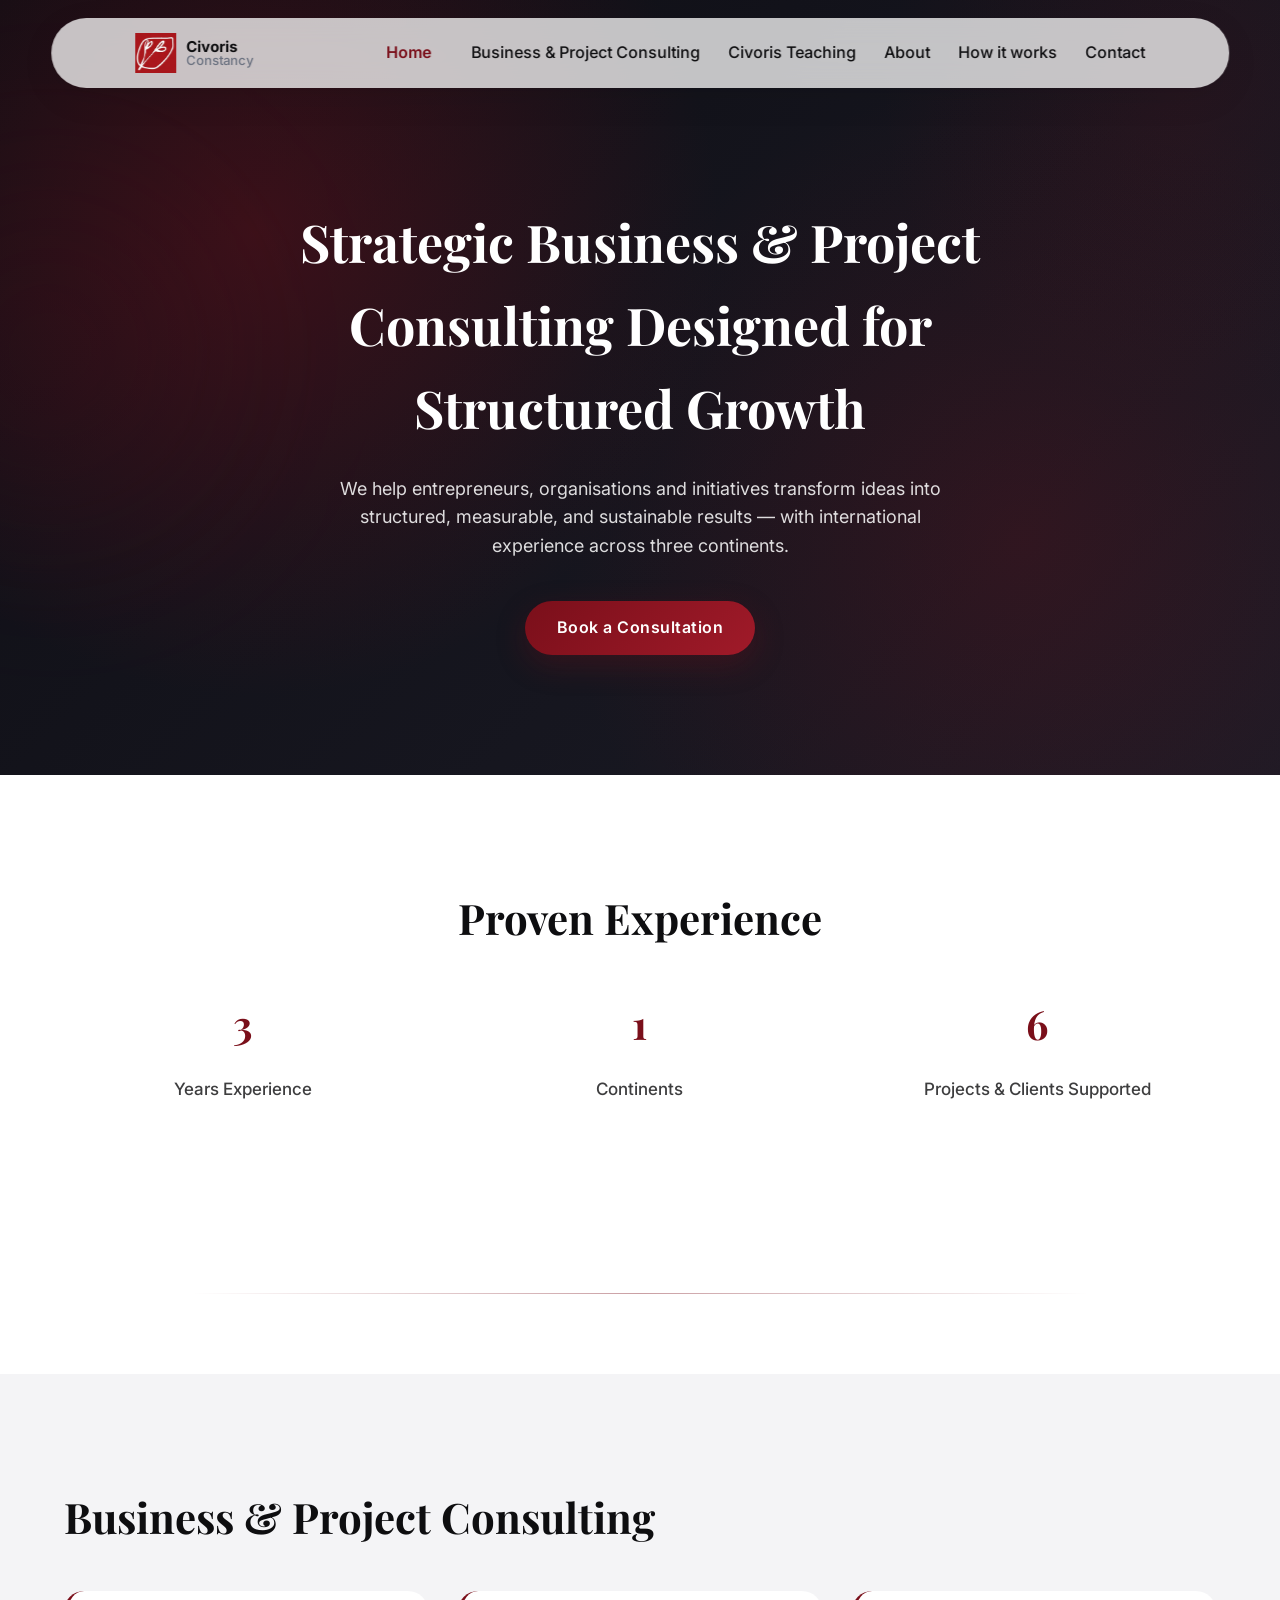
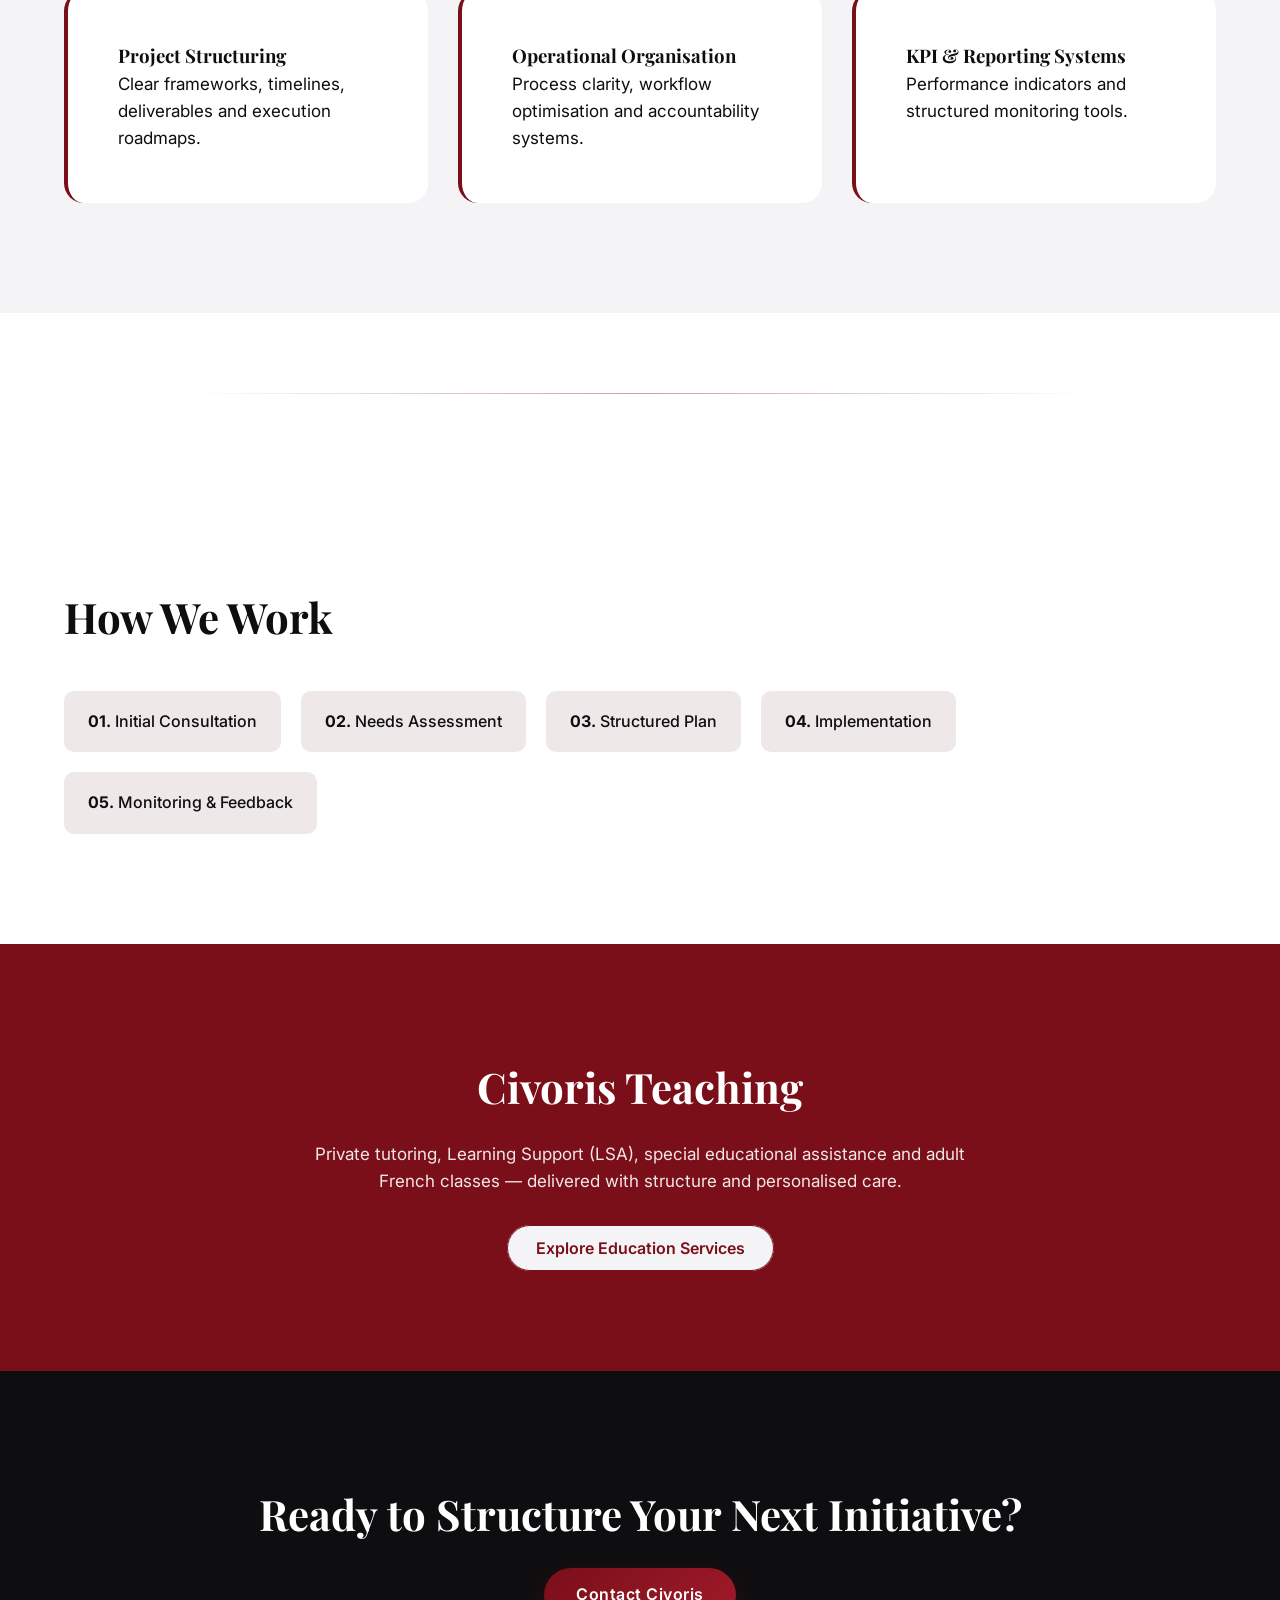
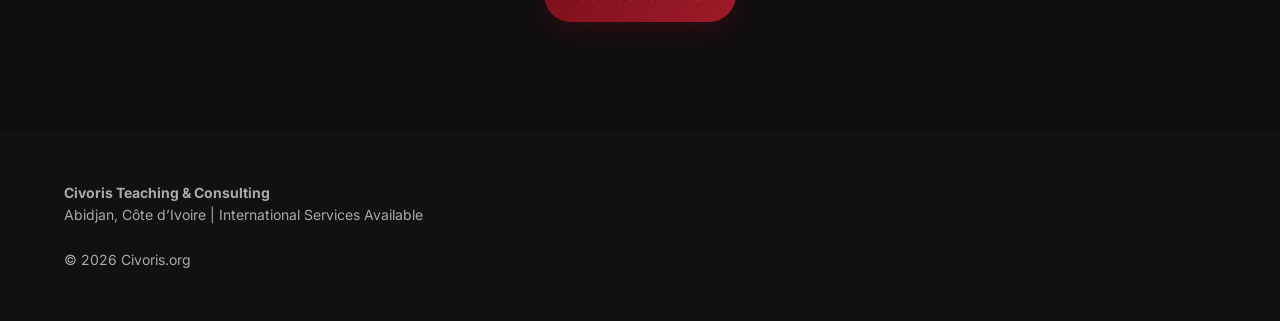
==== index.html @ f6cb470a "Initial Civoris website" ====
<!DOCTYPE html>
<html lang="en">
<head>
<meta charset="UTF-8">
<meta name="viewport" content="width=device-width, initial-scale=1.0">
<!-- Prevent clickjacking -->
    <meta http-equiv="X-Frame-Options" content="DENY">

    <!-- Prevent MIME-type sniffing -->
    <meta http-equiv="X-Content-Type-Options" content="nosniff">

    <!-- Basic XSS protection -->
    <meta http-equiv="X-XSS-Protection" content="1; mode=block">

    <!-- Referrer policy (privacy) -->
    <meta name="referrer" content="no-referrer">

<title>Civoris Constancy</title>
    <link rel="stylesheet" href="style.css">


<link href="https://fonts.googleapis.com/css2?family=Inter:wght@300;400;500;600;700&family=Playfair+Display:wght@600;700&display=swap" rel="stylesheet">
<link rel="icon" type="image/png" href="/home_images/civoris_leaf.jpeg">
<meta name="theme-color" content="#7a0f1a">

</head>
<body>
    <!-- HEADER -->
    <header>

<nav id="navbar">
  <div class="container nav-container">
    <div class="logo">
  <a href="#" class="logo-link">
    <img src="/home_images/civoris_leaf.jpeg" alt="Civoris logo">

    <div class="logo-text">
      <span class="brand-main">Civoris</span>
      <span class="brand-sub">Constancy</span>
    </div>
  </a>
</div>
    <ul>
      <li><a class="nav-link active" href="#">Home</a></li>
      <li><a href="../business_and_project_consulting/business.html">Business & Project Consulting</a></li>
      <li><a href="../civoris_teaching/civoris.html">Civoris Teaching</a></li>
      <li><a href="../about/about.html">About</a></li>
      <li><a href="../how_it_works/how.html">How it works</a></li>
      <li><a href="/contact/contact.html">Contact</a></li>
    </ul>
  
<!-- hamburger for mobile -->
            <button class="hamburger" id="hamb" aria-label="Open mobile menu" aria-expanded="false">
                <span class="bar" aria-hidden="true"></span>
            </button>
  </div>
</nav>

    </header>

    <!-- MOBILE NAV PANEL -->
    <div id="mobilePanel" aria-hidden="true">
    <nav style="display:flex;flex-direction:column;gap:6px">

        <button class="mobile-toggle" data-target="m-business" onclick="window.location.href='../business_and_project_consulting/business.html'">
          Business & Project Consulting</button>
       

        <button class="mobile-toggle" data-target="m-teaching" onclick="window.location.href='../civoris_teaching/civoris.html'">Civoris Teaching</button>

        <button class="mobile-toggle" data-target="m-about" onclick="window.location.href='../about/about.html'">About</button>

        <button class="mobile-toggle" data-target="m-how" onclick="window.location.href='../how_it_works/how.html'">How it works</button>

        <a href="/contact/contact.html" class="mobile-link" style="font-weight:700">
            Contact
        </a>

    </nav>
</div>


    <!-- HERO -->
    <main>
<section class="hero">
  <div class="container fade-in">
    <h1>Strategic Business & Project Consulting Designed for Structured Growth</h1>
    <p>We help entrepreneurs, organisations and initiatives transform ideas into structured, measurable, and sustainable results — with international experience across three continents.</p>
    <a href="/contact/contact.html" class="btn-primary">Book a Consultation</a>
  </div>
</section>
<!-- KPI SECTION -->
<section class="kpi">
  <div class="container fade-in">
    <h2>Proven Experience</h2>
    <div class="kpi-grid">
      <div class="kpi-item">
        <h2 class="counter" data-target="8">0</h2>
        <p>Years Experience</p>
      </div>
      <div class="kpi-item">
        <h2 class="counter" data-target="3">0</h2>
        <p>Continents</p>
      </div>
      <div class="kpi-item">
        <h2 class="counter" data-target="20">0</h2>
        <p>Projects & Clients Supported</p>
      </div>
    </div>
  </div>
</section>
<div class="divider"></div>
<!-- SERVICES -->
<section class="services">
  <div class="container fade-in">
    <h2>Business & Project Consulting</h2>
    <div class="service-grid">
      <div class="service-card">
        <h3>Project Structuring</h3>
        <p>Clear frameworks, timelines, deliverables and execution roadmaps.</p>
      </div>
      <div class="service-card">
        <h3>Operational Organisation</h3>
        <p>Process clarity, workflow optimisation and accountability systems.</p>
      </div>
      <div class="service-card">
        <h3>KPI & Reporting Systems</h3>
        <p>Performance indicators and structured monitoring tools.</p>
      </div>
    </div>
  </div>
</section>
<div class="divider"></div>
<!-- HOW WE WORK -->
<section class="process">
  <div class="container fade-in">
    <h2>How We Work</h2>
    <div class="process-steps">
      <div class="step"><strong>01.</strong> Initial Consultation</div>
      <div class="step"><strong>02.</strong> Needs Assessment</div>
      <div class="step"><strong>03.</strong> Structured Plan</div>
      <div class="step"><strong>04.</strong> Implementation</div>
      <div class="step"><strong>05.</strong> Monitoring & Feedback</div>
    </div>
  </div>
</section>

<!-- TEACHING -->
<section class="teaching">
  <div class="container fade-in">
    <h2>Civoris Teaching</h2>
    <p>Private tutoring, Learning Support (LSA), special educational assistance and adult French classes — delivered with structure and personalised care.</p>
    <a href="/civoris_teaching/civoris.html" class="btn-outline">Explore Education Services</a>
  </div>
</section>
<!-- CTA -->
<section class="cta">
  <div class="container fade-in">
    <h2>Ready to Structure Your Next Initiative?</h2>
    <a href="/contact/contact.html" class="btn-primary">Contact Civoris</a>
  </div>
</section>

<footer>
  <div class="container">
    <strong>Civoris Teaching & Consulting</strong><br>
    Abidjan, Côte d’Ivoire | International Services Available<br><br>
    © 2026 Civoris.org
  </div>
</footer>

</main>

    <script>
/* ================= MOBILE NAV FIX ================= */

const hamb = document.getElementById("hamb");
const mobilePanel = document.getElementById("mobilePanel");

if (hamb && mobilePanel) {
    hamb.addEventListener("click", () => {
        const isOpen = mobilePanel.classList.toggle("show");
        mobilePanel.setAttribute("aria-hidden", String(!isOpen));
        hamb.setAttribute("aria-expanded", String(isOpen));
    });
}

/* Collapsible mobile sections */
document.querySelectorAll('.mobile-toggle').forEach(btn => {
    btn.addEventListener('click', () => {
        const id = btn.dataset.target;
        const el = document.getElementById(id);
        if (!el) return;

        const isShown = el.style.display === 'block';
        el.style.display = isShown ? 'none' : 'block';
        btn.setAttribute('aria-expanded', String(!isShown));
    });
});

/* Close when clicking mobile link */
document.querySelectorAll('.mobile-link').forEach(link => {
    link.addEventListener('click', () => {
        mobilePanel.classList.remove('show');
        mobilePanel.setAttribute('aria-hidden', 'true');
        hamb.setAttribute('aria-expanded', 'false');
    });
});

/* Close on outside click */
document.addEventListener('click', e => {
    if (!e.target.closest('#mobilePanel') && !e.target.closest('#hamb')) {
        mobilePanel.classList.remove('show');
        mobilePanel.setAttribute('aria-hidden', 'true');
        hamb.setAttribute('aria-expanded', 'false');
    }
});

/* Close on ESC */
document.addEventListener('keydown', e => {
    if (e.key === 'Escape') {
        mobilePanel.classList.remove('show');
        mobilePanel.setAttribute('aria-hidden', 'true');
        hamb.setAttribute('aria-expanded', 'false');
    }
});

/* Reset on resize */
window.addEventListener('resize', () => {
    if (window.innerWidth > 880) {
        mobilePanel.classList.remove('show');
        mobilePanel.setAttribute('aria-hidden', 'true');
        hamb.setAttribute('aria-expanded', 'false');
    }
});

window.addEventListener("scroll", () => {
const nav = document.getElementById("navbar");
nav.classList.toggle("scrolled", window.scrollY > 20);
});
</script>
<script src="script.js"></script>

</body>
</html>
---- style.css ----
/* =====================
   DESIGN SYSTEM
===================== */

:root{
  --burgundy:#7a0f1a;
  --burgundy-dark:#5c0b14;
  --black:#0e0e10;
  --dark:#15151c;
  --white:#ffffff;
  --light:#f4f4f6;
  --accent-dark:#7a0f1a;
--primary:#7a0f1a;
--nav-height:80px;
--muted:#6b7280;
  --transition:all .4s cubic-bezier(.2,.8,.2,1);
}
html{
  scroll-behavior:smooth;
}
*{margin:0;padding:0;box-sizing:border-box;}

body{
  font-family:'Inter', sans-serif;
  background:var(--white);
  color:var(--black);
  line-height:1.6;
  overflow-x:hidden;
}

h1,h2,h3{
  font-family:'Playfair Display', serif;
  font-weight:700;
}

.container{
  width:90%;
  max-width:1200px;
  margin:auto;
}


section{
padding:110px 0;
}

@media (max-width:880px){

section{
padding:80px 0;
}

}
  
.divider{
  height:1px;
  background:linear-gradient(to right, transparent, rgba(122,15,26,.4), transparent);
  margin:80px auto;
  width:70%;
}

h2{
  font-size:42px;
  margin-bottom:20px;
}

p{
  font-size:17px;
}
.btn-primary{
  backdrop-filter:blur(10px);
  background:linear-gradient(135deg,var(--burgundy),#a01a29);
  color:white;
  padding:14px 32px;
  text-decoration:none;
  font-weight:600;
  letter-spacing:.5px;
  border-radius:50px;
  box-shadow:0 10px 30px rgba(122,15,26,.3);
  transition:all .4s cubic-bezier(.2,.8,.2,1);
  display:inline-block;
}

.btn-primary:hover{
  transform:translateY(-3px);
  box-shadow:0 15px 40px rgba(122,15,26,.4);
}

.btn-outline{
  border:1px solid var(--burgundy);
  padding:12px 28px;
  background: var(--light);
    border-radius:50px;
  color:var(--burgundy);
  text-decoration:none;
  font-weight:600;
  transition:var(--transition);
}

.btn-outline:hover{
    border:1px solid var(--light);
  background:var(--burgundy);
  color:white;
}

/* =====================
   NAVIGATION
===================== */

nav{
  position:fixed;
  width:100%;
  backdrop-filter:blur(12px);
  background:rgba(255,255,255,0.75);
  padding:5px 0;
  z-index:1000;
  transition:all .4s ease;
}
nav.scrolled{
  box-shadow:0 4px 20px rgba(0,0,0,0.08);
}




/* =====================
   MODERN FLOATING NAVBAR
===================== */

#navbar{
position:fixed;
top:18px;
left:50%;
transform:translateX(-50%);
width:92%;
max-width:1200px;

background:rgba(255,255,255,0.75);
backdrop-filter:blur(14px);

border-radius:60px;

box-shadow:
0 10px 35px rgba(0,0,0,0.08),
0 2px 6px rgba(0,0,0,0.05);

z-index:1000;
transition:all .35s ease;
}

#navbar.scrolled{
top:10px;
box-shadow:0 15px 40px rgba(0,0,0,0.12);
}

.nav-container{
display:flex;
align-items:center;
justify-content:space-between;
padding:10px 25px;
}

/* =====================
   LOGO
===================== */

.logo-link{
display:flex;
align-items:center;
gap:10px;
text-decoration:none;
}

.logo img{
height:40px;
width:auto;
}

.logo-text{
display:flex;
flex-direction:column;
line-height:1.1;
}

.brand-main{
font-weight:700;
font-size:15px;
color:var(--black);
}

.brand-sub{
font-size:13px;
color:var(--muted);
margin-top:-2px;
}

/* =====================
   NAV LINKS
===================== */

nav ul{
display:flex;
list-style:none;
gap:28px;
}

.nav-link{
text-decoration:none;
font-weight:500;
color:var(--black);
padding:8px 12px;
border-radius:20px;
transition:all .3s ease;
}

/* hover */
.nav-link:hover{
color:var(--primary);
background:rgba(122,15,26,0.05);
}

/* ACTIVE LINK */
.nav-link.active{
color:var(--primary);
font-weight:600;
}

/* =====================
   HAMBURGER
===================== */

.hamburger{
display:none;
}

@media (max-width:880px){

nav ul{
display:none;
}

.hamburger{
display:flex;
}

}




nav a{
  text-decoration:none;
  color:var(--black);
  font-weight:500;
  transition:var(--transition);
}

nav a:hover{
  color:var(--burgundy);
}


/* hamburger button (mobile) */
.hamburger {
    display: none;
    width: 44px;
    height: 44px;
    border-radius: 10px;
    flex-direction:column;
gap:5px;
    background: transparent;
    margin-left:auto;
    border: 1px solid rgba(7,20,34,0.05);
    align-items: center;
    justify-content: center;
    cursor: pointer;
    transition: transform .18s ease, background .18s ease;
}

    .hamburger[aria-expanded="true"] {
        background: linear-gradient(90deg, rgba(0,224,211,0.08), rgba(0,224,211,0.03));
        transform: scale(0.98)
    }

    .hamburger span{
width:25px;
height:3px;
background:#7a0f1a;
display:block;
border-radius:3px;
}
    .hamburger .bar {
        width: 20px;
        height: 2px;
        background: var(--accent-dark);
        border-radius: 2px;
        display: block;
        position: relative
    }

        .hamburger .bar:after, .hamburger .bar:before {
            content: "";
            position: absolute;
            left: 0;
            width: 20px;
            height: 2px;
            background: var(--accent-dark);
            border-radius: 2px
        }

        .hamburger .bar:before {
            top: -6px
        }

        .hamburger .bar:after {
            top: 6px
        }

        /* ---------------- MOBILE PANEL (sliding) ---------------- */
#mobilePanel {
    position: fixed;
height:auto;
min-height:250px;
    margin-top: 15px;
    left: 0;
    right: 0;
    top: var(--nav-height);
    background: linear-gradient(180deg, #ffffff, #f8fdff);
    box-shadow: 0 26px 60px rgba(2, 6, 12, 0.12);
    border-radius: 0 0 14px 14px;
    padding: 18px;
    display: none;
    z-index: 1500;
    border-top: 1px solid rgba(7, 20, 34, 0.04);
    max-height: 80vh;
    overflow-y: auto;
    opacity: 0;
    transform: translateY(-20px);
    transition: transform 0.25s cubic-bezier(.2, .9, .2, 1), opacity 0.25s ease;
}

    /* When shown */
    #mobilePanel.show {
        display: block;
        opacity: 1;
        transform: translateY(0);
    }

/* mobile links */
    #mobilePanel a.mobile-link:hover {
        color: var(--primary);
    }
.mobile-link {
    display: block;
    padding: 12px;
    font-weight: 700;
    border-radius: 10px;
    color: var(--accent-dark)
}

.mobile-toggle {
    display: flex;
    justify-content: space-between;
    align-items: center;
    width: 100%;
    padding: 12px;
    border-radius: 10px;
    background: transparent;
    border: none;
    font-weight: 700;
    cursor: pointer;
}

/* small screen: hide desktop nav, show hamburger */
@media (max-width:880px) {
    nav ul {
        display:none;
    }

    .hamburger {
        display: flex
    }

    header {
        left: 8px;
        right: 8px
    }
}

/* small helper to keep dropdown on top of other content */

.actions {
    display: flex;
    gap: 10px;
    align-items: center
}

/* =====================
   HERO
===================== */

.hero{
  background: radial-gradient(circle at 20% 30%, rgba(122,15,26,.4), transparent 40%),
              radial-gradient(circle at 80% 70%, rgba(122,15,26,.25), transparent 40%),
              linear-gradient(135deg,#0e0e14,#1b1b26);
  color:white;
padding-top:200px;
padding-bottom:120px;
  position:relative;
  overflow:hidden;
}

.hero{
text-align:center;
}

.hero h1{
font-size:52px;
max-width:900px;
margin:auto;
margin-bottom:20px;
}

.hero p{
max-width:700px;
margin:auto;
margin-bottom:30px;
}

.hero::after{
  content:"";
  position:absolute;
  width:500px;
  height:500px;
  background:radial-gradient(circle,var(--burgundy),transparent 70%);
  opacity:.12;
  filter:blur(100px);
  animation:float 8s ease-in-out infinite;
}
  
  .hero{
  z-index:1;
}

.hero .container{
  position:relative;
  z-index:2;
}

@keyframes float{
  0%{transform:translateY(0px);}
  50%{transform:translateY(-30px);}
  100%{transform:translateY(0px);}
}

.hero h1{
  font-size:52px;
  max-width:800px;
  margin-bottom:25px;
}

.hero p{
  font-size:18px;
  max-width:650px;
  opacity:.85;
  margin-bottom:40px;
}

.hero::before{
  content:"";
  position:absolute;
  width:600px;
  height:600px;
  background:radial-gradient(circle,var(--burgundy) 0%, transparent 70%);
  opacity:.15;
  top:-200px;
  right:-200px;
}

.hero::after{
  top:100px;
  left:-200px;
}
/* =====================
   KPI SECTION
===================== */

.kpi{
  background:var(--white);
  text-align:center;
}

.kpi-grid{
display:grid;
grid-template-columns:repeat(3,1fr);
gap:40px;
margin-top:40px;
text-align:center;
}

@media (max-width:880px){

.kpi-grid{
grid-template-columns:1fr;
gap:30px;
}

}

.kpi-item h2{
  font-size:40px;
  color:var(--burgundy);
}

.kpi-item p{
  font-weight:500;
  opacity:.8;
}

.kpi-grid{
display:grid;
grid-template-columns:repeat(3,1fr);
gap:40px;
text-align:center;
}

@media (max-width:880px){

.kpi-grid{
grid-template-columns:1fr;
gap:30px;
}

}
/* =====================
   SERVICES
===================== */

.services{
  background:var(--light);
}

.service-grid{
display:grid;
grid-template-columns:repeat(3,1fr);
gap:30px;
margin-top:40px;
}

@media (max-width:900px){

.service-grid{
grid-template-columns:1fr;
}

}

.service-card{
  background:white;
  padding:50px;
  border-radius:20px;
  border-left:4px solid var(--burgundy);
  transition:all .4s cubic-bezier(.2,.8,.2,1);
  transform-style:preserve-3d;
}

.service-card:hover{
  transform:translateY(-15px) rotateX(3deg);
  box-shadow:0 25px 60px rgba(0,0,0,.12);
}

/* =====================
   HOW WE WORK
===================== */

.process{
  background:white;
}

.process-steps{
display:flex;
flex-wrap:wrap;
gap:20px;
margin-top:40px;
}

.step{
background:#eee8e8;
padding:18px 24px;
border-radius:10px;
font-weight:500;
}

.step:hover{
  background:var(--burgundy);
  color:white;
  transform:translateY(-10px);
}

/* =====================
   TEACHING SECTION
===================== */

.teaching{
  background:var(--burgundy);
  color:white;
  text-align:center;
}

.teaching p{
  max-width:700px;
  margin:20px auto 40px auto;
  opacity:.9;
}

/* =====================
   CTA
===================== */

.cta{
  background:var(--black);
  color:white;
  text-align:center;
}

/* =====================
   FOOTER
===================== */

footer{
  background:#111;
  color:#aaa;
  padding:50px 0;
  font-size:14px;
}

/* =====================
   ANIMATIONS
===================== */

.fade-in{
  opacity:0;
  transform:translateY(60px);
  transition:all 1s cubic-bezier(.2,.8,.2,1);
}
  
  .fade-in.visible{
  opacity:1;
  transform:translateY(0);
}
/* =====================
   RESPONSIVE
===================== */

@media(max-width:768px){
  .hero h1{font-size:34px;}
  nav ul{display:none;}
}

/* =====================
   MOBILE NAVIGATION
===================== */

@media (max-width:880px){

nav ul{
display:none;
}

.hamburger{
display:flex;
}

.logo{
font-size:18px;
}

section{
padding:90px 0;
}

h1{
font-size:34px;
}

h2{
font-size:30px;
}

}

@media (max-width:880px){

.hero h1{
font-size:34px;
}

.hero p{
font-size:16px;
}

}

@media (max-width:880px){

.logo img{
height:38px;
}

}

@media (max-width:880px){

.hero{
padding-bottom:80px;
}

}

@media (max-width:880px){

.process-steps{
flex-direction:column;
}

}
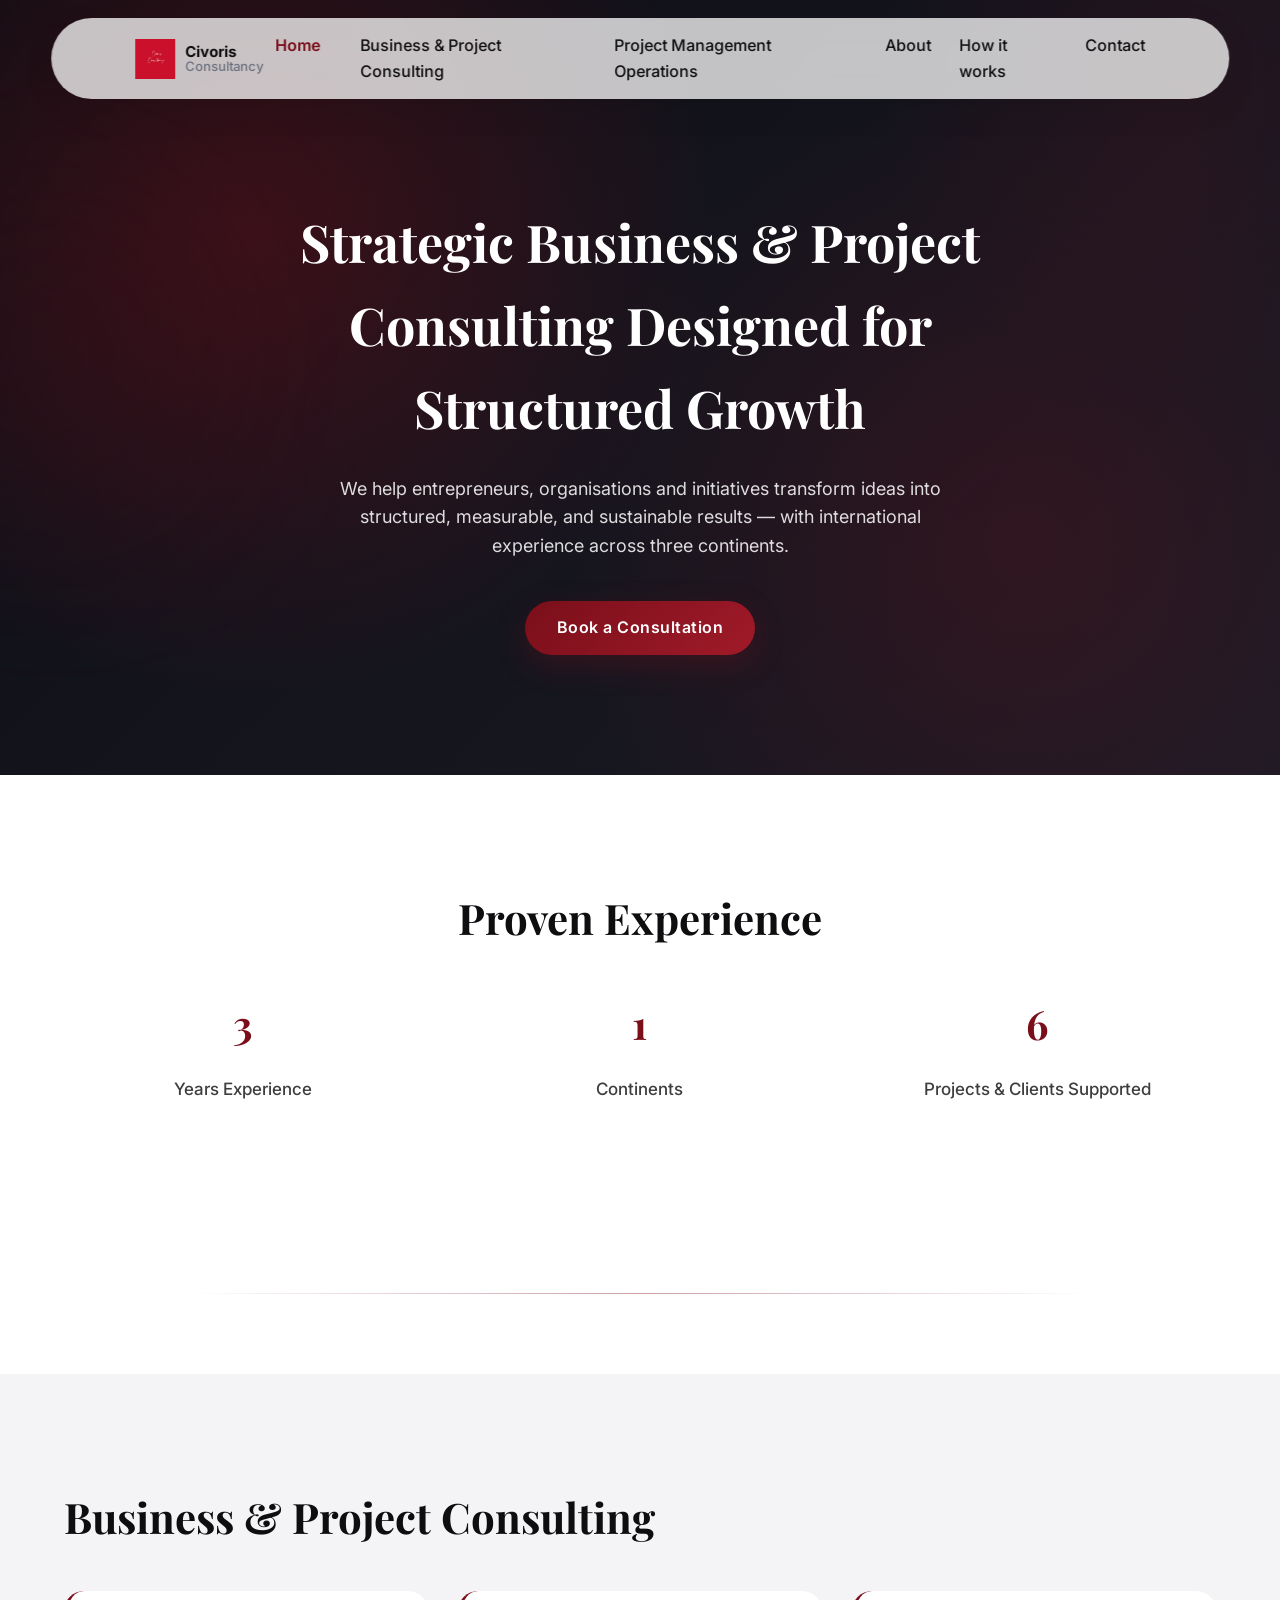
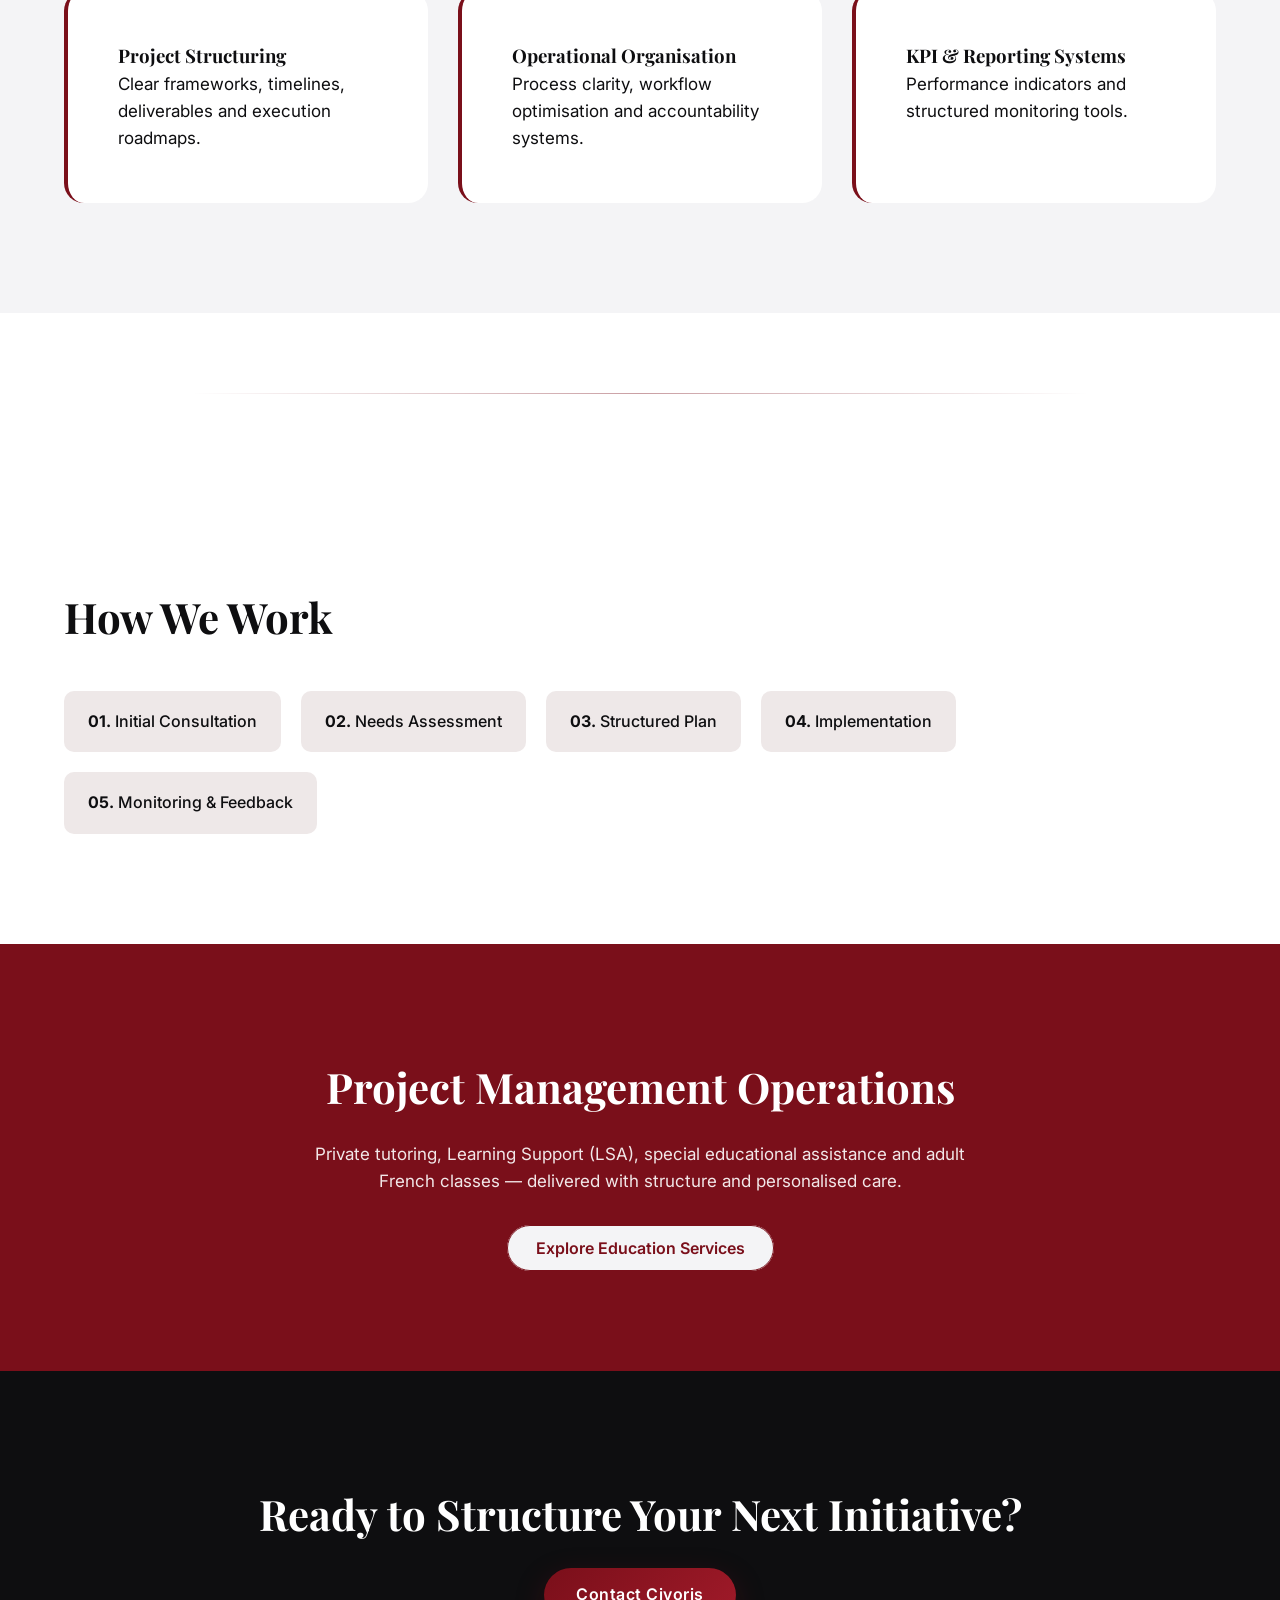
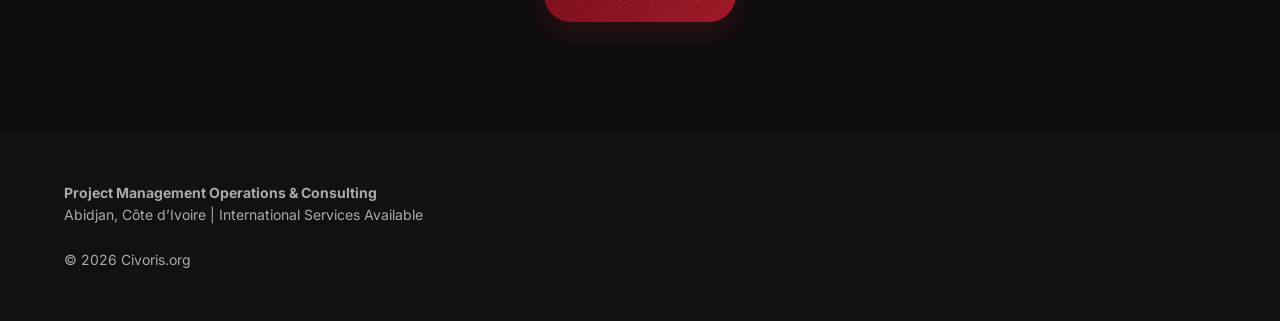
==== commit e61f0fdf: "*Civoris Teaching* webpage replaced with a new page titled *“Project Management Operations.”*" ====
--- a/index.html
+++ b/index.html
@@ -15,12 +15,12 @@
     <!-- Referrer policy (privacy) -->
     <meta name="referrer" content="no-referrer">
 
-<title>Civoris Constancy</title>
+<title>Civoris Consultancy</title>
     <link rel="stylesheet" href="style.css">
 
 
 <link href="https://fonts.googleapis.com/css2?family=Inter:wght@300;400;500;600;700&family=Playfair+Display:wght@600;700&display=swap" rel="stylesheet">
-<link rel="icon" type="image/png" href="/home_images/civoris_leaf.jpeg">
+<link rel="icon" type="image/png" href="/home_images/civoris_logo.jpeg">
 <meta name="theme-color" content="#7a0f1a">
 
 </head>
@@ -32,18 +32,18 @@
   <div class="container nav-container">
     <div class="logo">
   <a href="#" class="logo-link">
-    <img src="/home_images/civoris_leaf.jpeg" alt="Civoris logo">
+    <img src="/home_images/civoris_logo.jpeg" alt="Civoris logo">
 
     <div class="logo-text">
       <span class="brand-main">Civoris</span>
-      <span class="brand-sub">Constancy</span>
+      <span class="brand-sub">Consultancy</span>
     </div>
   </a>
 </div>
     <ul>
       <li><a class="nav-link active" href="#">Home</a></li>
       <li><a href="../business_and_project_consulting/business.html">Business & Project Consulting</a></li>
-      <li><a href="../civoris_teaching/civoris.html">Civoris Teaching</a></li>
+      <li><a href="../civoris_teaching/civoris.html">Project Management Operations</a></li>
       <li><a href="../about/about.html">About</a></li>
       <li><a href="../how_it_works/how.html">How it works</a></li>
       <li><a href="/contact/contact.html">Contact</a></li>
@@ -66,7 +66,7 @@
           Business & Project Consulting</button>
        
 
-        <button class="mobile-toggle" data-target="m-teaching" onclick="window.location.href='../civoris_teaching/civoris.html'">Civoris Teaching</button>
+        <button class="mobile-toggle" data-target="m-teaching" onclick="window.location.href='../civoris_teaching/civoris.html'">Project Management Operations</button>
 
         <button class="mobile-toggle" data-target="m-about" onclick="window.location.href='../about/about.html'">About</button>
 
@@ -148,7 +148,7 @@
 <!-- TEACHING -->
 <section class="teaching">
   <div class="container fade-in">
-    <h2>Civoris Teaching</h2>
+    <h2>Project Management Operations</h2>
     <p>Private tutoring, Learning Support (LSA), special educational assistance and adult French classes — delivered with structure and personalised care.</p>
     <a href="/civoris_teaching/civoris.html" class="btn-outline">Explore Education Services</a>
   </div>
@@ -163,7 +163,7 @@
 
 <footer>
   <div class="container">
-    <strong>Civoris Teaching & Consulting</strong><br>
+    <strong>Project Management Operations & Consulting</strong><br>
     Abidjan, Côte d’Ivoire | International Services Available<br><br>
     © 2026 Civoris.org
   </div>
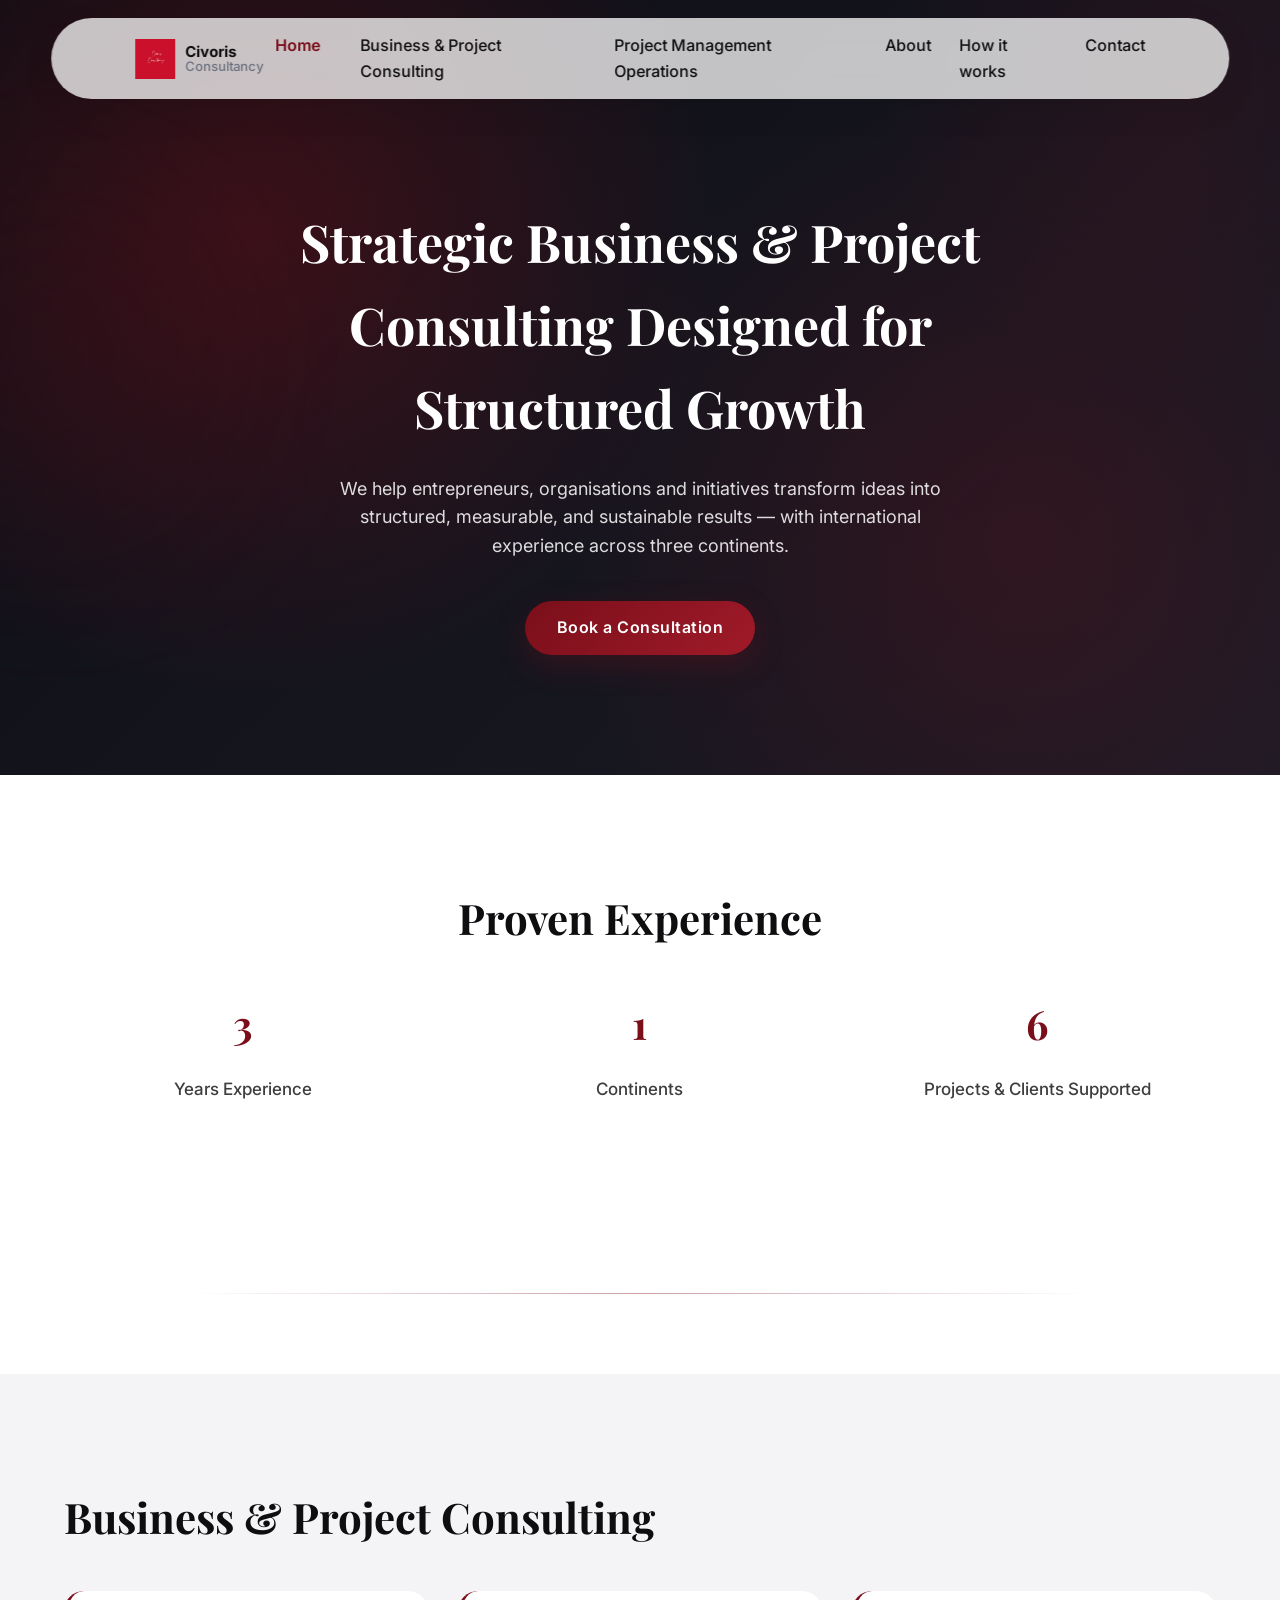
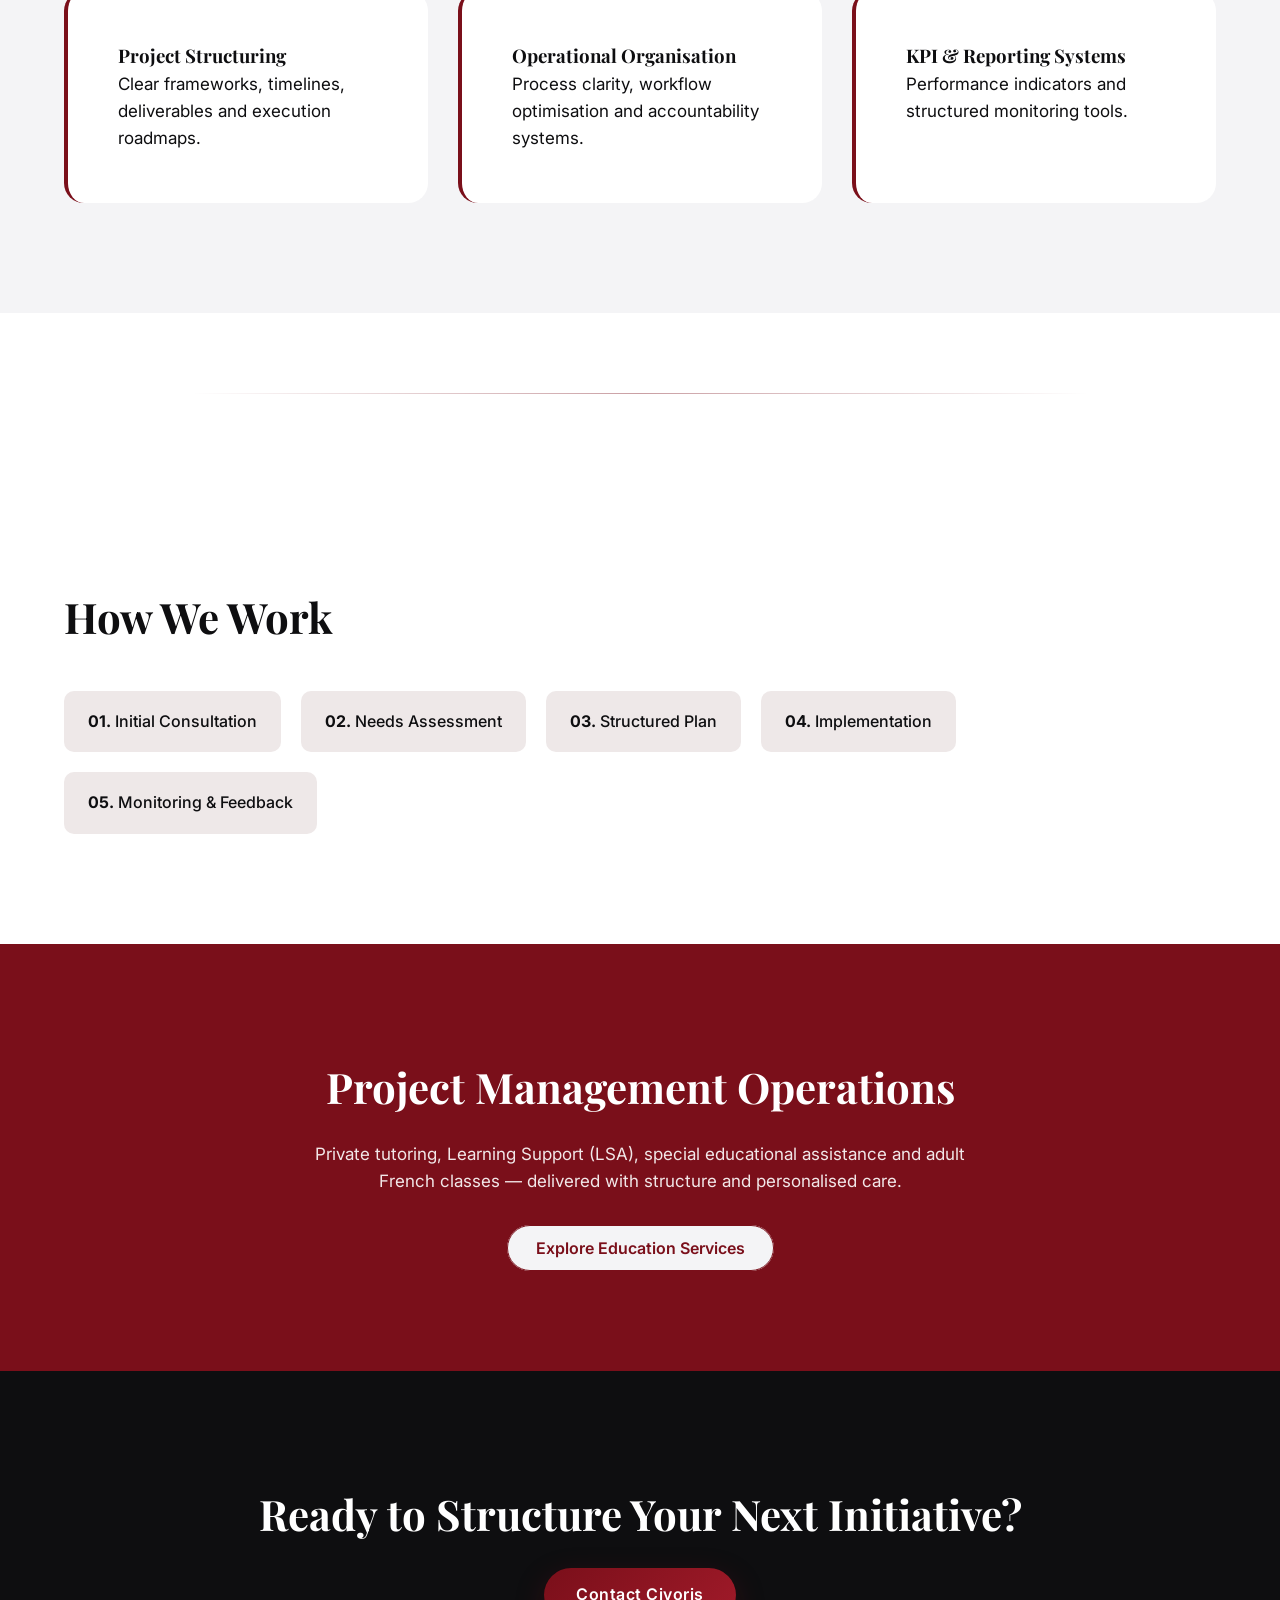
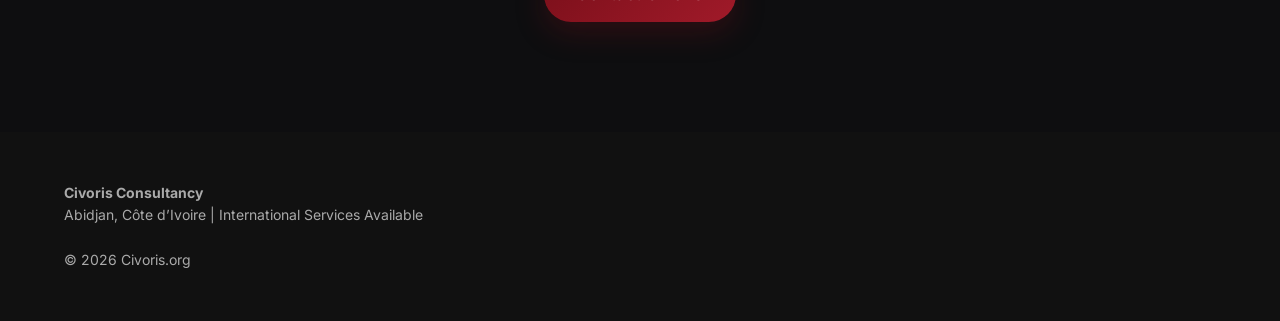
==== commit 16bef170: "Update footer" ====
--- a/index.html
+++ b/index.html
@@ -163,7 +163,7 @@
 
 <footer>
   <div class="container">
-    <strong>Project Management Operations & Consulting</strong><br>
+    <strong>Civoris Consultancy</strong><br>
     Abidjan, Côte d’Ivoire | International Services Available<br><br>
     © 2026 Civoris.org
   </div>
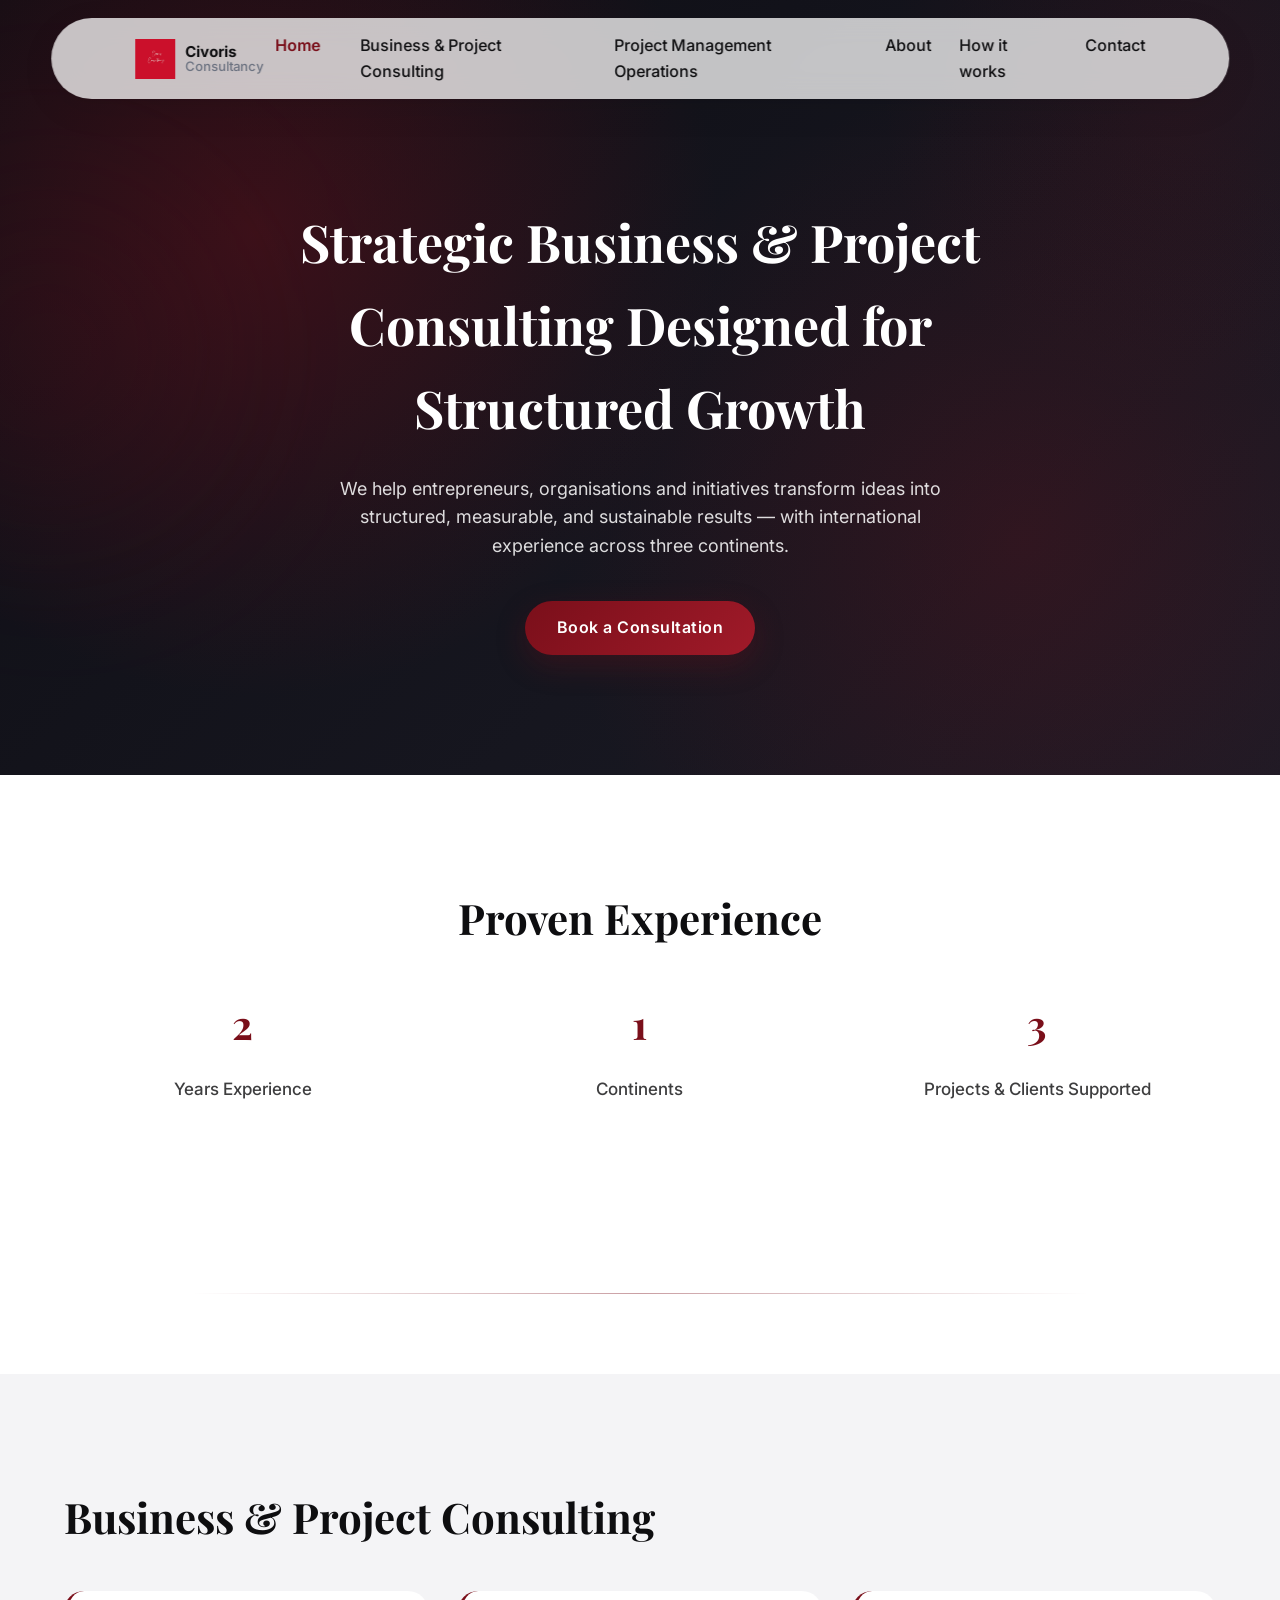
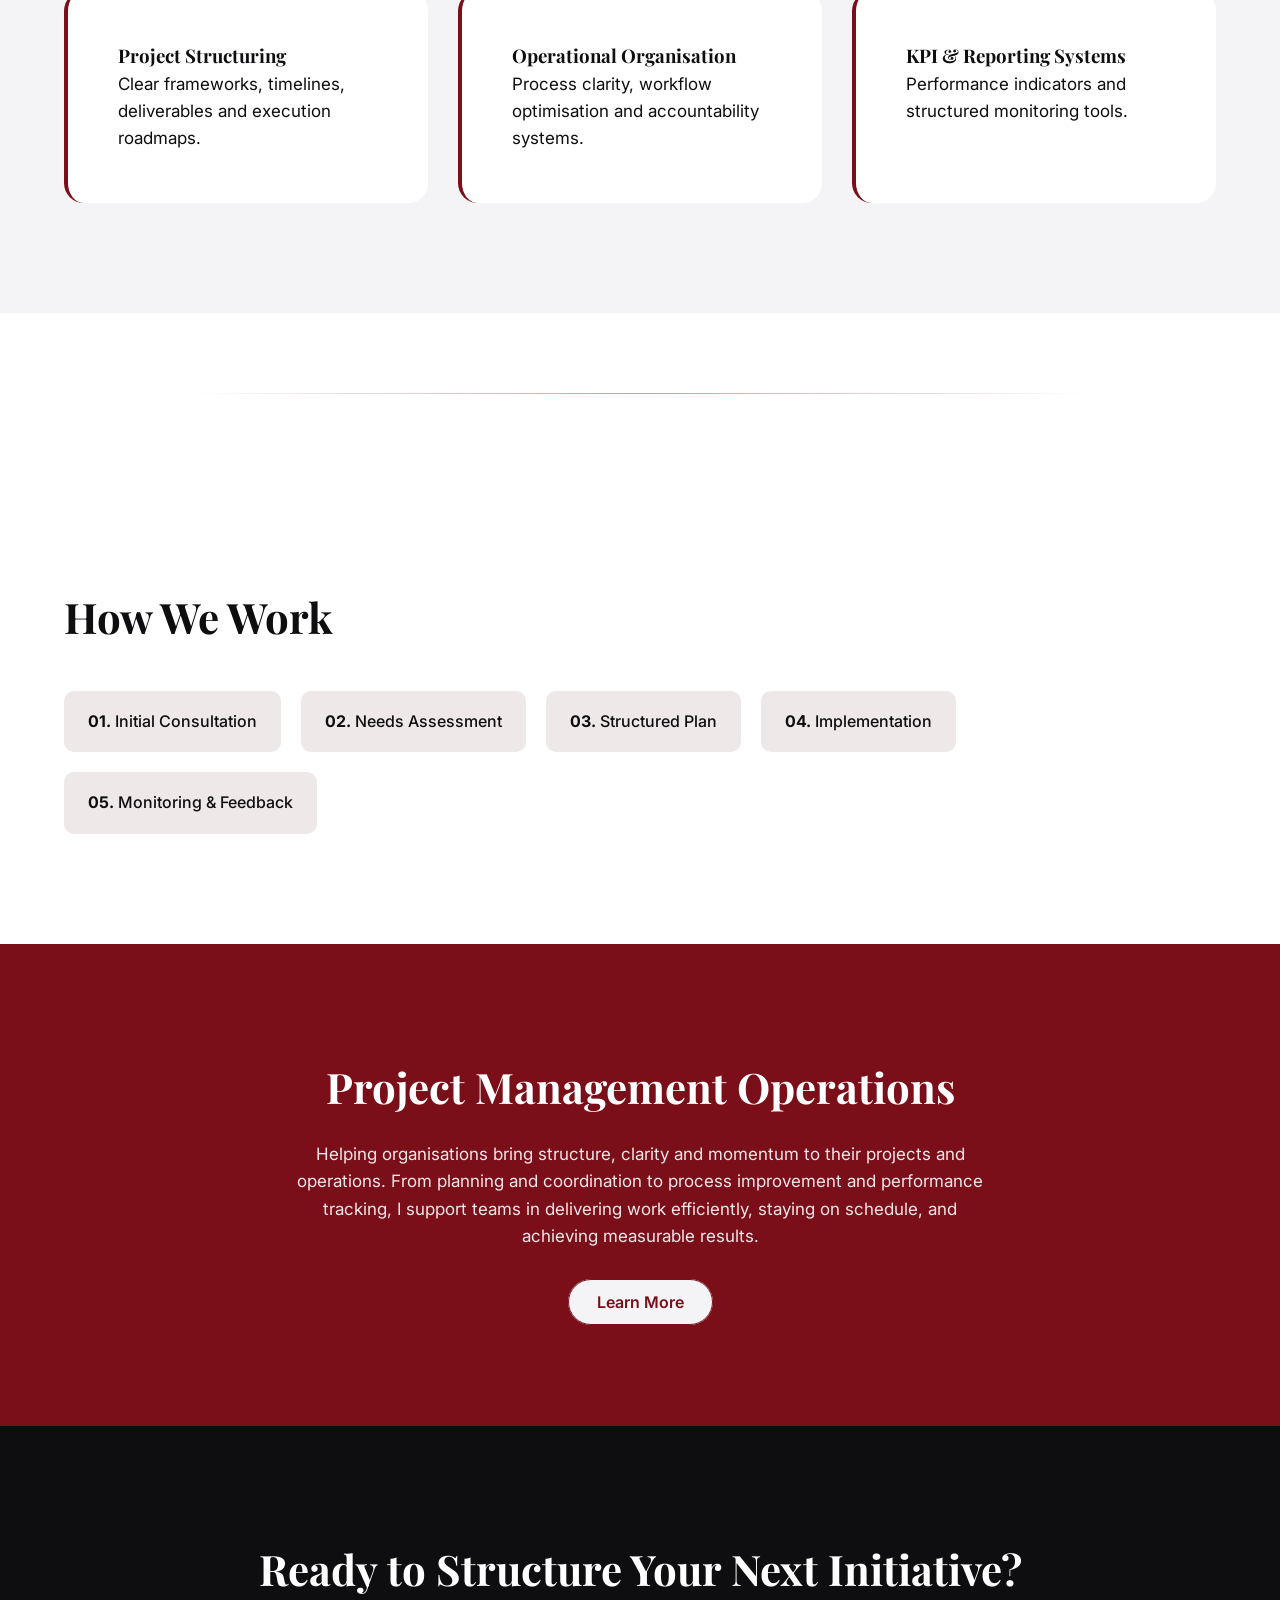
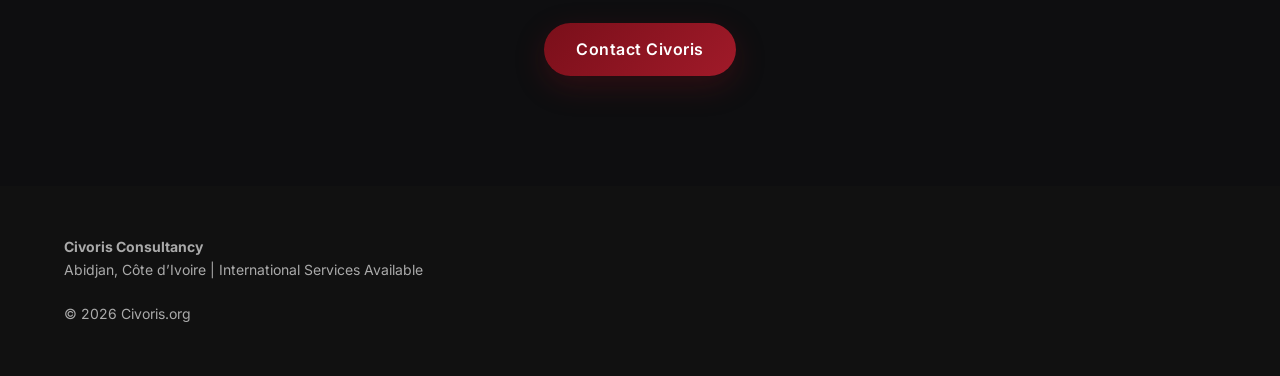
==== commit 02c907c6: "Update homepage content" ====
--- a/index.html
+++ b/index.html
@@ -149,8 +149,10 @@
 <section class="teaching">
   <div class="container fade-in">
     <h2>Project Management Operations</h2>
-    <p>Private tutoring, Learning Support (LSA), special educational assistance and adult French classes — delivered with structure and personalised care.</p>
-    <a href="/civoris_teaching/civoris.html" class="btn-outline">Explore Education Services</a>
+    <p>Helping organisations bring structure, clarity and momentum to their projects and operations. 
+      From planning and coordination to process improvement and performance tracking, 
+      I support teams in delivering work efficiently, staying on schedule, and achieving measurable results.</p>
+    <a href="/civoris_teaching/civoris.html" class="btn-outline">Learn More</a>
   </div>
 </section>
 <!-- CTA -->
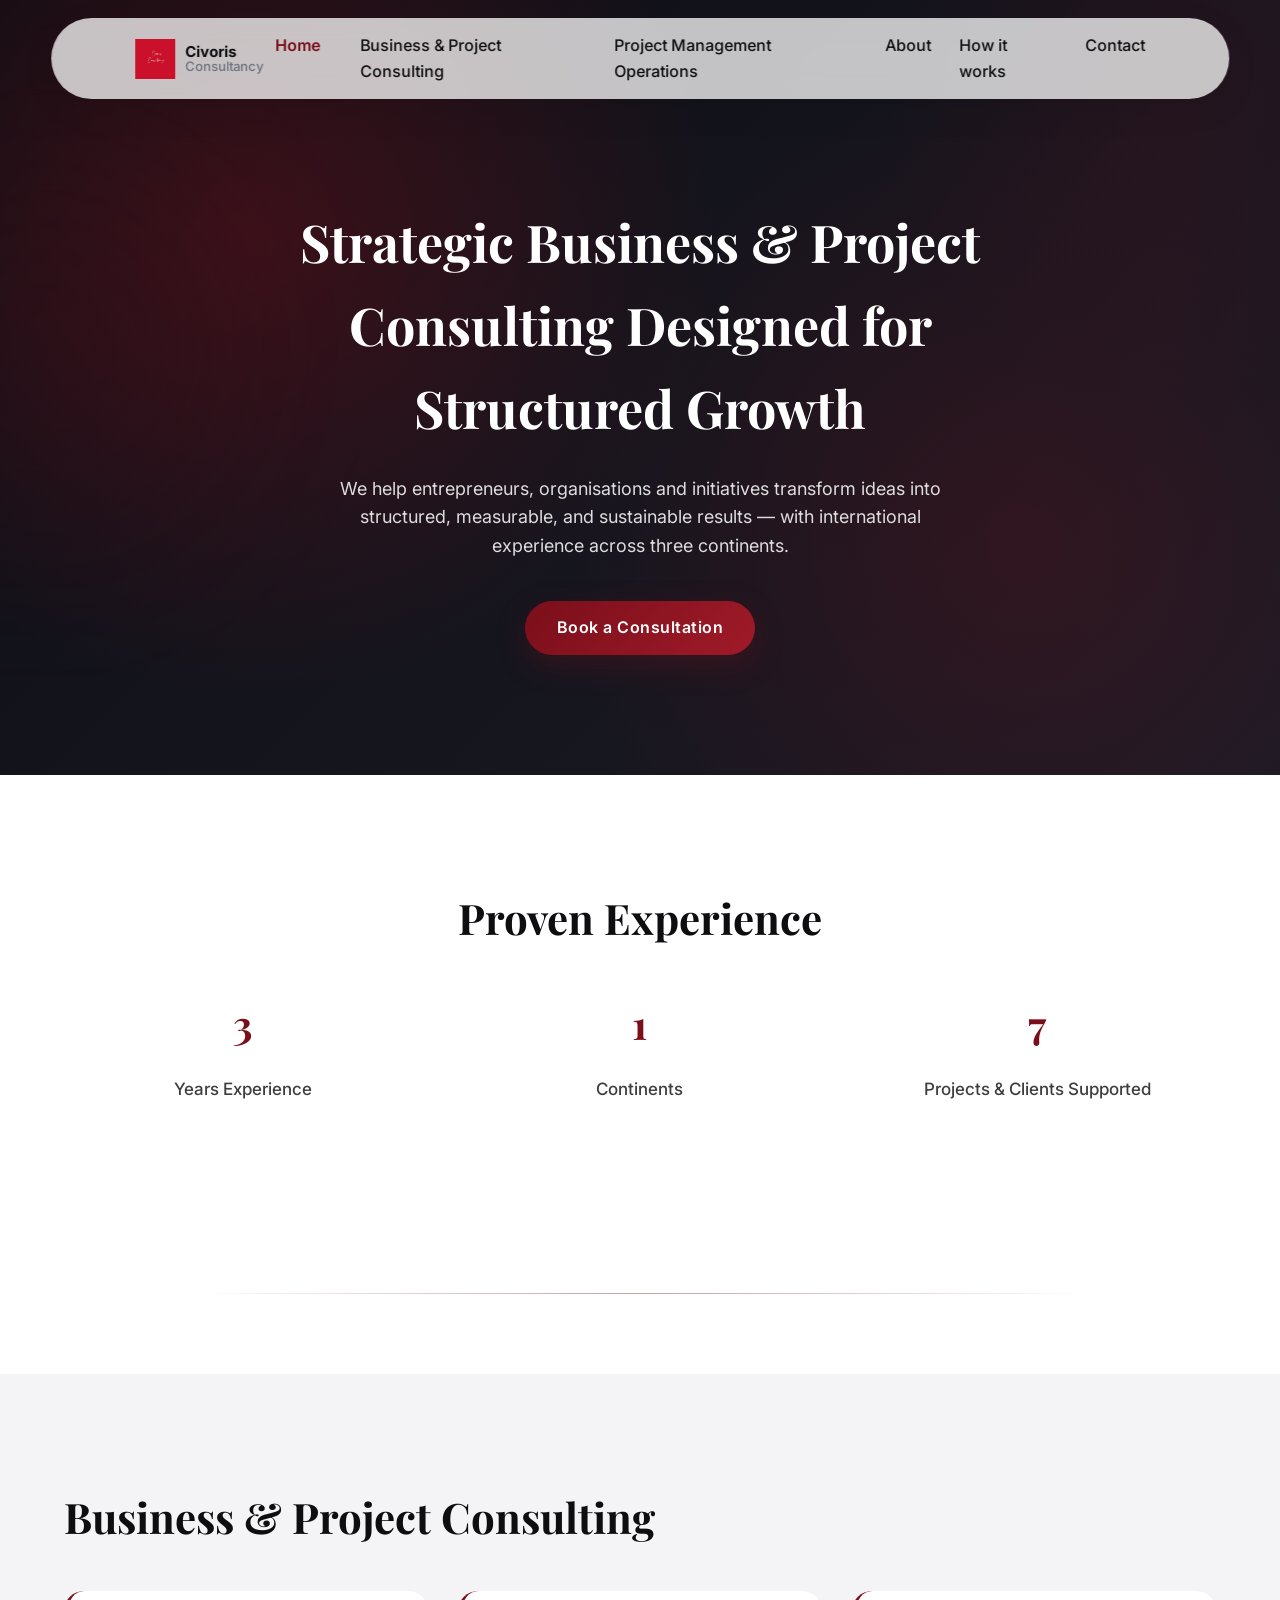
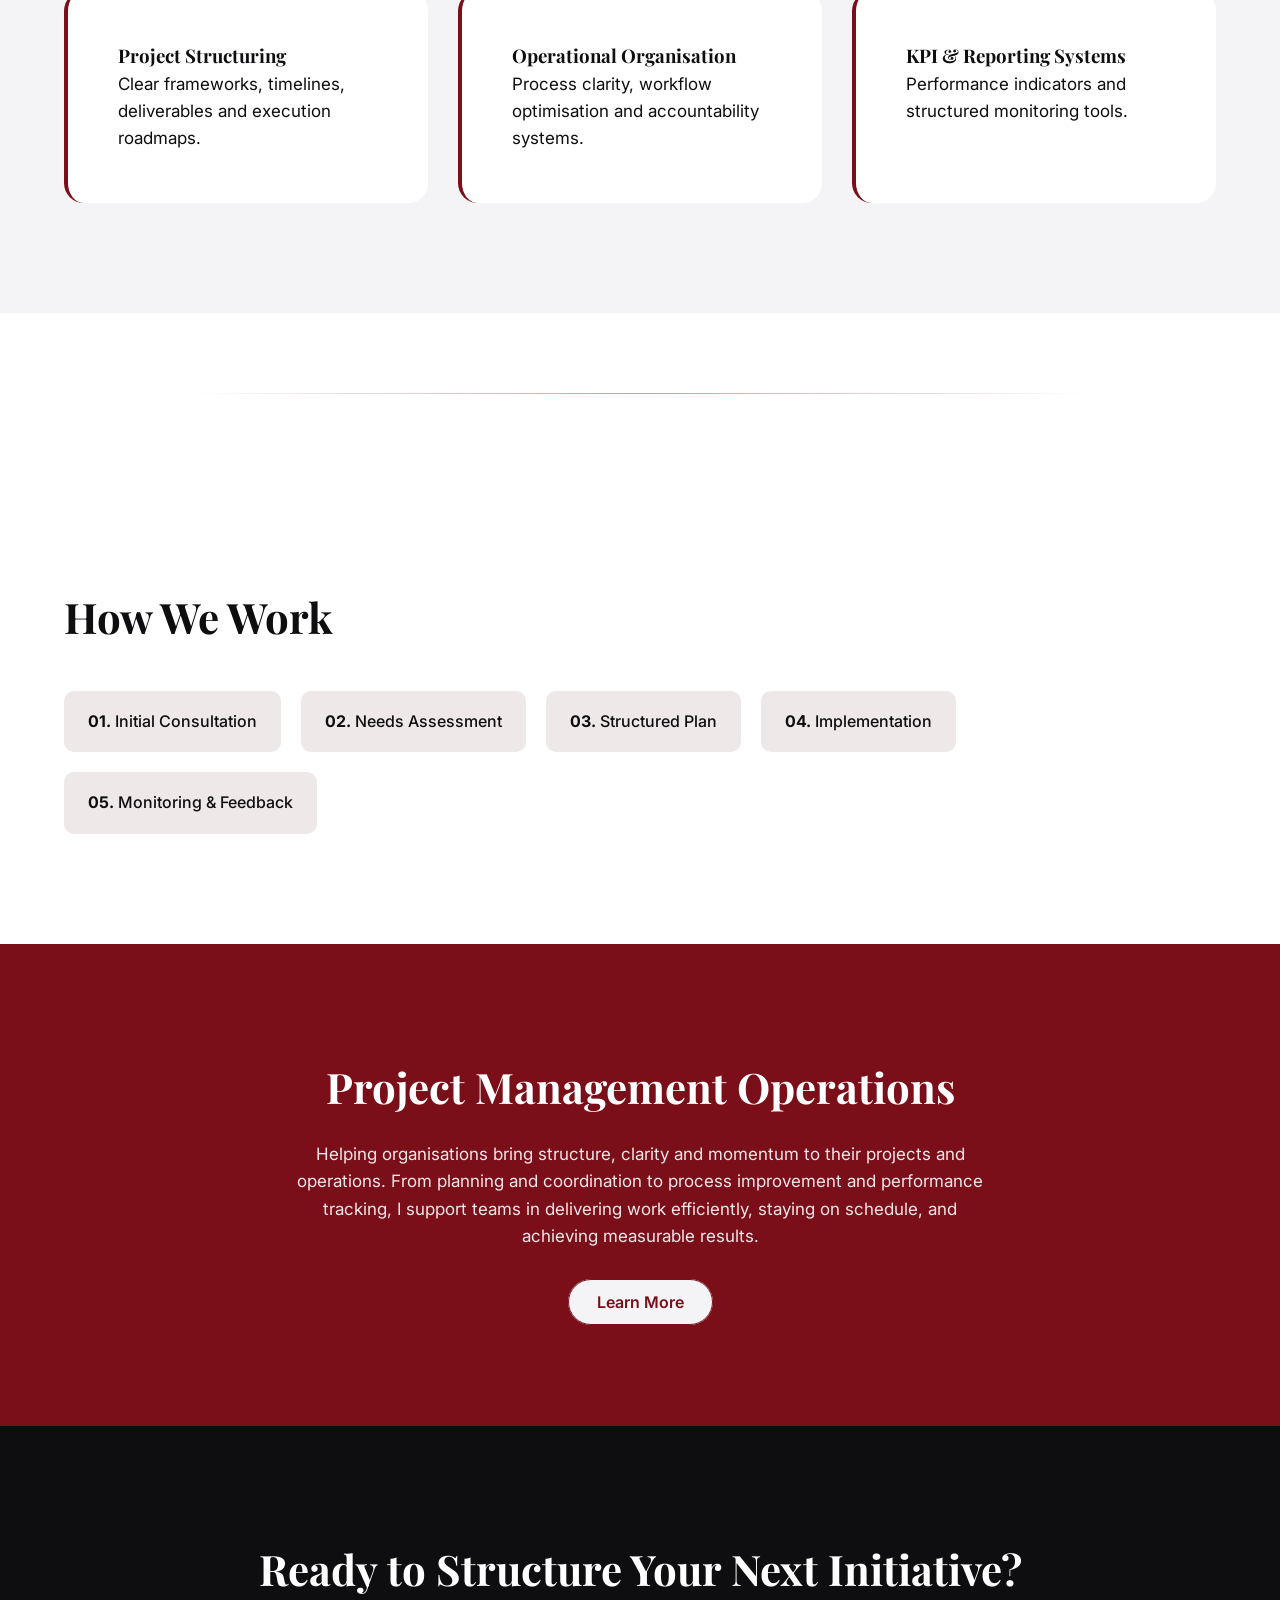
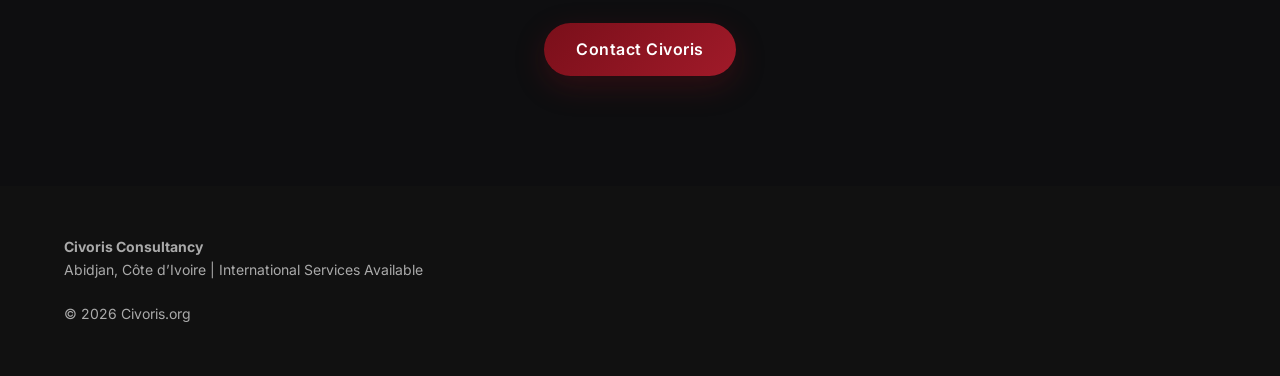
==== commit 63e29add: "Update Project_Management_Operations link content" ====
--- a/index.html
+++ b/index.html
@@ -43,7 +43,7 @@
     <ul>
       <li><a class="nav-link active" href="#">Home</a></li>
       <li><a href="../business_and_project_consulting/business.html">Business & Project Consulting</a></li>
-      <li><a href="../civoris_teaching/civoris.html">Project Management Operations</a></li>
+      <li><a href="../Project_Management_Operations/civoris.html">Project Management Operations</a></li>
       <li><a href="../about/about.html">About</a></li>
       <li><a href="../how_it_works/how.html">How it works</a></li>
       <li><a href="/contact/contact.html">Contact</a></li>
@@ -66,7 +66,7 @@
           Business & Project Consulting</button>
        
 
-        <button class="mobile-toggle" data-target="m-teaching" onclick="window.location.href='../civoris_teaching/civoris.html'">Project Management Operations</button>
+        <button class="mobile-toggle" data-target="m-teaching" onclick="window.location.href='../Project_Management_Operations/civoris.html'">Project Management Operations</button>
 
         <button class="mobile-toggle" data-target="m-about" onclick="window.location.href='../about/about.html'">About</button>
 
@@ -152,7 +152,7 @@
     <p>Helping organisations bring structure, clarity and momentum to their projects and operations. 
       From planning and coordination to process improvement and performance tracking, 
       I support teams in delivering work efficiently, staying on schedule, and achieving measurable results.</p>
-    <a href="/civoris_teaching/civoris.html" class="btn-outline">Learn More</a>
+    <a href="/Project_Management_Operations/civoris.html" class="btn-outline">Learn More</a>
   </div>
 </section>
 <!-- CTA -->
